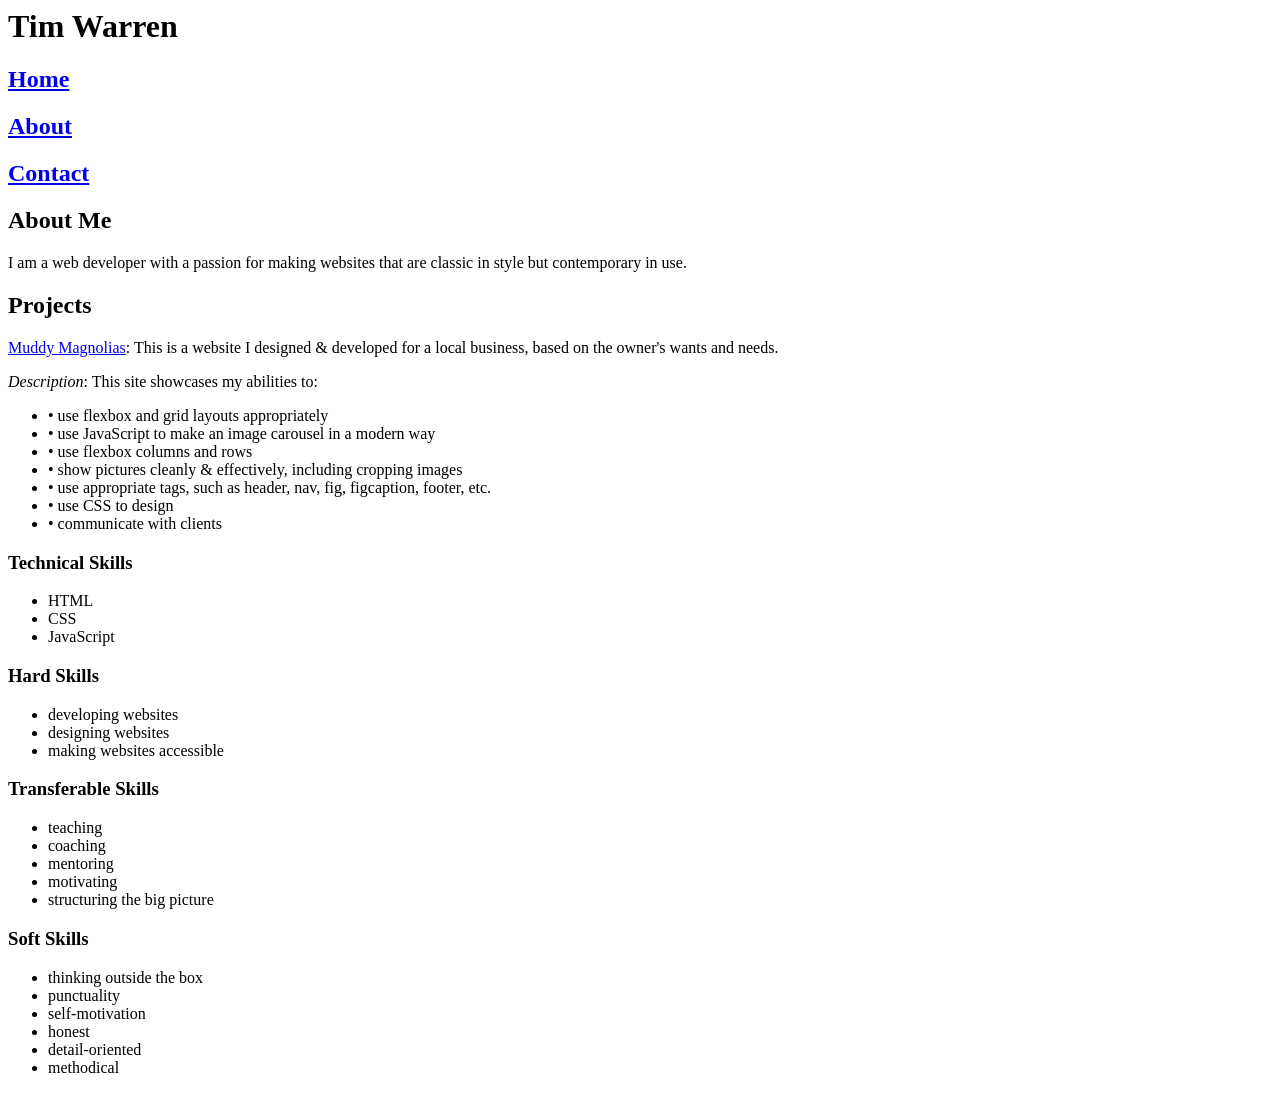
==== index.html @ 88c8ca96 "right home page name" ====
<html>
<head>
    <title>My Portfolio</title>
    <link rel="stylesheet" type="text/css" href="./resources/TWPortfolio.css">
</head>
<body>
    <header>
        <h1 class="name">Tim Warren</h1>
        <nav>
            <h2><a href="./index.html">Home</a></h2>
            <h2><a href="./TWAboutPortfolio.html">About</a></h2>
            <h2><a href="./TWContactPortfolio.html">Contact</a></h2>
        </nav>
    </header>
    <main>
        <div class="homePage">
            <div class="words">
    <h2>About Me</h2>
    <p>I am a web developer with a passion for making websites that are classic in style but contemporary in use.</p>
    <h2>Projects</h2>
    <p><a href="C:\Users\timwa\OneDrive\Documents\Web Development Projects\Portfolio Tim Warren\Muddy Magnolias\MuddyMagnolias.html" target="_blank" rel="noopener noreferrer">Muddy Magnolias</a>: This is a website I designed & developed for a local business, based on the owner's wants and needs.</p>
    <p class="description"><em>Description</em>: This site showcases my abilities to:</p>
        <ul>
            <li>• use flexbox and grid layouts appropriately</li>
            <li>• use JavaScript to make an image carousel in a modern way</li>
            <li>• use flexbox columns and rows</li>
            <li>• show pictures cleanly & effectively, including cropping images</li>
            <li>• use appropriate tags, such as header, nav, fig, figcaption, footer, etc.</li>
            <li>• use CSS to design</li>
            <li>• communicate with clients</li>
        </ul>
            </div>
            <div class="skills">
 <!--   <h2>Skills</h2>    -->
                <div class="skillBox">
            <h3>Technical Skills</h3>
    <ul>
        <li>HTML</li>
        <li>CSS</li>
        <li>JavaScript</li>
    </ul>
                </div>
                <div class="skillBox">
            <h3>Hard Skills</h3>
    <ul>
        <li>developing websites</li>
        <li>designing websites</li>
        <li>making websites accessible</li>
    </ul>
                </div>
                <div class="skillBox">
        <h3>Transferable Skills</h3>
        <ul>
            <li>teaching</li>
            <li>coaching</li>
            <li>mentoring</li>
            <li>motivating</li>
            <li>structuring the big picture</li>
        </ul>
                </div>
                <div class="skillBox">
        <h3>Soft Skills</h3>
        <ul>
            <li>thinking outside the box</li>
            <li>punctuality</li>
            <li>self-motivation</li>
            <li>honest</li>
            <li>detail-oriented</li>
            <li>methodical</li>
        </ul>
                </div>
            </div>
        </div>
    </main>
</body>
</html>
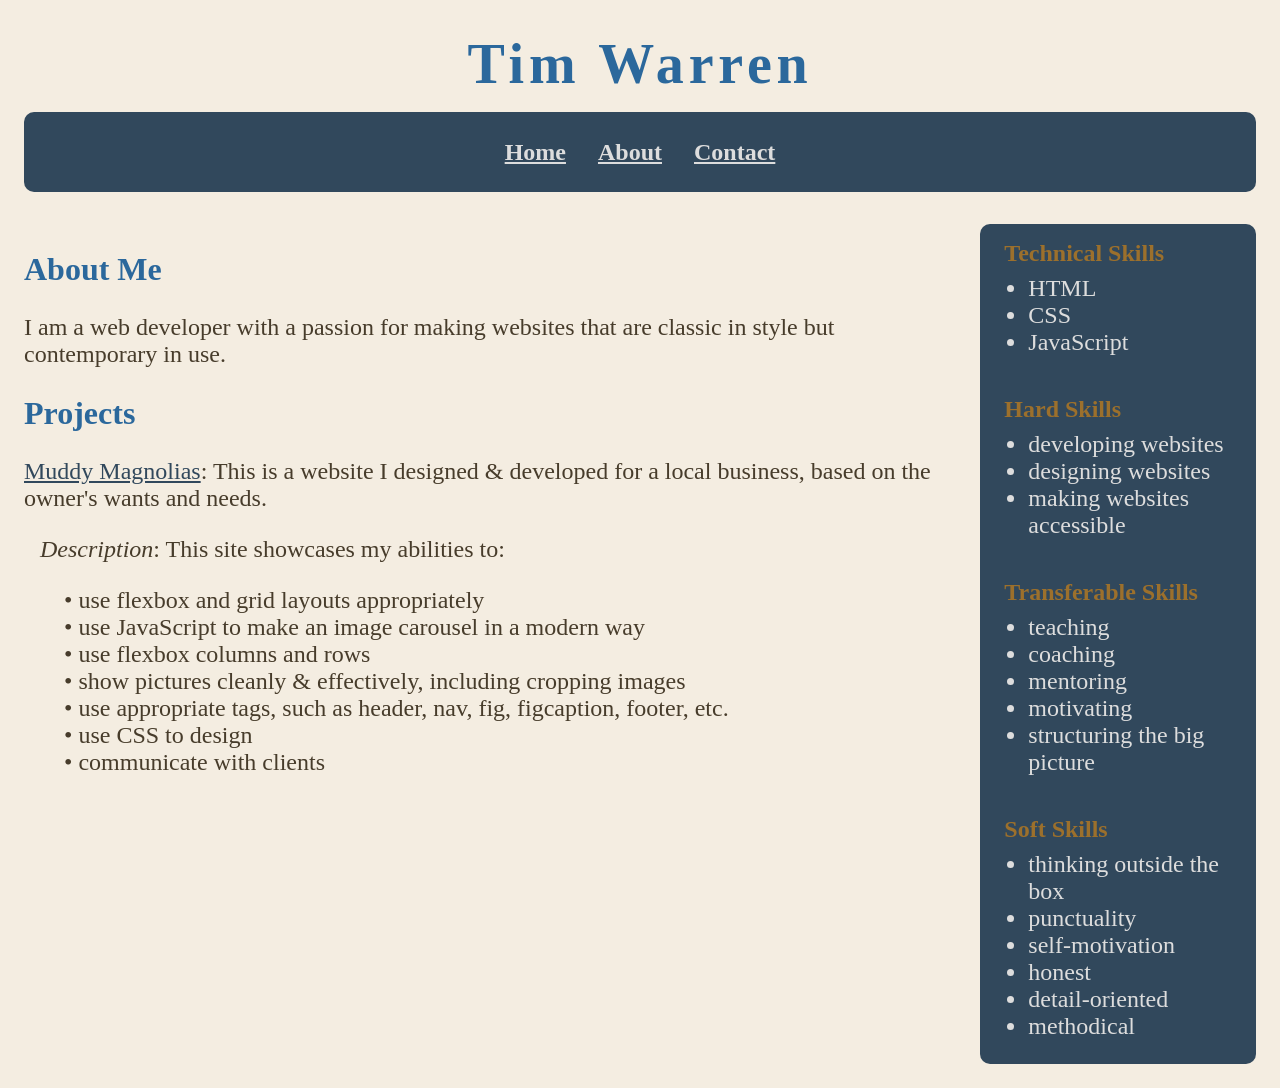
==== commit 9b3b84c6: "Fix stylesheet link case sensitivity" ====
--- a/index.html
+++ b/index.html
@@ -1,7 +1,7 @@
 <html>
 <head>
     <title>My Portfolio</title>
-    <link rel="stylesheet" type="text/css" href="./resources/TWPortfolio.css">
+    <link rel="stylesheet" type="text/css" href="./Resources/TWPortfolio.css">
 </head>
 <body>
     <header>
@@ -73,4 +73,4 @@
         </div>
     </main>
 </body>
-</html>+</html>
--- a/Resources/TWPortfolio.css
+++ b/Resources/TWPortfolio.css
@@ -0,0 +1,158 @@
+/*Colors
+light blue hsl(207.61, 56.78%, 39.02%)
+gold hsl(36.43, 56%, 39.22%)
+dark blue hsl(207.91, 30.5%, 27.65%)
+brown hsl(36.43, 24.56%, 22.35%)
+really dark blue hsl(207.27, 12.09%, 17.84%)
+*/
+html {
+    background-color: hsl(36.43, 46%, 92%);
+}
+
+header {
+    display:flex;
+    justify-content:center;
+    margin: 1rem;
+    flex-direction: column;
+}
+
+header h1 {
+    display: flex;
+    justify-content:center;
+    margin: 1rem;
+    letter-spacing: .3rem;
+    font-size:3.5rem;
+}
+
+nav {
+    display: flex;
+    justify-content: center;
+    gap: 2rem;
+    background-color: hsl(207.91, 30.5%, 27.65%);
+    border-radius: 10px;
+}
+
+/* home page layout */
+
+.homePage {
+    display: flex;
+    justify-content: space-between;
+    margin: 1rem;
+    gap: 30px;
+}
+
+a {
+    margin: 0;
+}
+
+.description {
+    padding-left: 1rem;
+    margin: 0;
+}
+
+.words ul {
+    list-style-type: none;
+}
+
+.skills {
+    display: flex;
+    justify-content: center;
+    flex-direction: column;
+    background-color: hsl(207.91, 30.5%, 27.65%);
+    border-radius: 10px;
+}
+
+.skillBox {
+    display: flex;
+    flex-direction: column;
+    align-items: flex-start;
+    margin: 1rem;
+    padding: 0 .5rem;
+}
+
+.skillBox h3 {
+    margin: 0;
+}
+
+.skillBox ul {
+    padding-left: 1rem;
+    color: #ddd;
+    list-style-type: disc;
+    margin: .5rem;
+}
+
+/* other page layouts */
+
+main {
+    display: flex;
+    justify-content: center;
+}
+
+.about, .contact {
+    margin: 2rem;
+    max-width: 1000px;
+    display: flex;
+    flex-direction: column;
+}
+
+/* Colors & Styles */
+h1 {font-size: 3rem;}
+
+h2 {font-size: 2rem;}
+
+h3 {font-size: 1.5rem;}
+
+h1, h2 {
+    color: hsl(207.61, 56.78%, 39.02%);
+    font-family:'Trebuchet MS';
+}
+
+h3 {
+    color: hsl(36.43, 56%, 39.22%);
+    margin: .5rem;
+    font-family:'Trebuchet MS';
+}
+
+p, ul {
+    font-size: 1.5rem;
+    color: hsl(36.43, 24.56%, 22.35%);
+    font-family:'Garamond';
+}
+
+main ul {
+    list-style-type:circle;
+}
+
+nav a, a:visited {
+    color: #ddd;
+    font-size: 1.5rem;
+}
+
+main a, main a:visited {
+    color:hsl(207.91, 30.5%, 27.65%);
+}
+
+a:hover {
+    border: 1px solid hsl(36.43, 56%, 39.22%);
+    border-radius: 8%;
+}
+
+/* responsiveness based on screen sizes */
+@media (max-width: 768px) {
+    header, nav, .homePage {
+        flex-direction: column;
+    }
+
+    header {
+        margin: 1rem;
+    }
+
+    nav {
+        align-items: center;
+        gap:.1rem;
+    }
+
+    nav h2 {
+        margin: .5rem;
+    }
+}
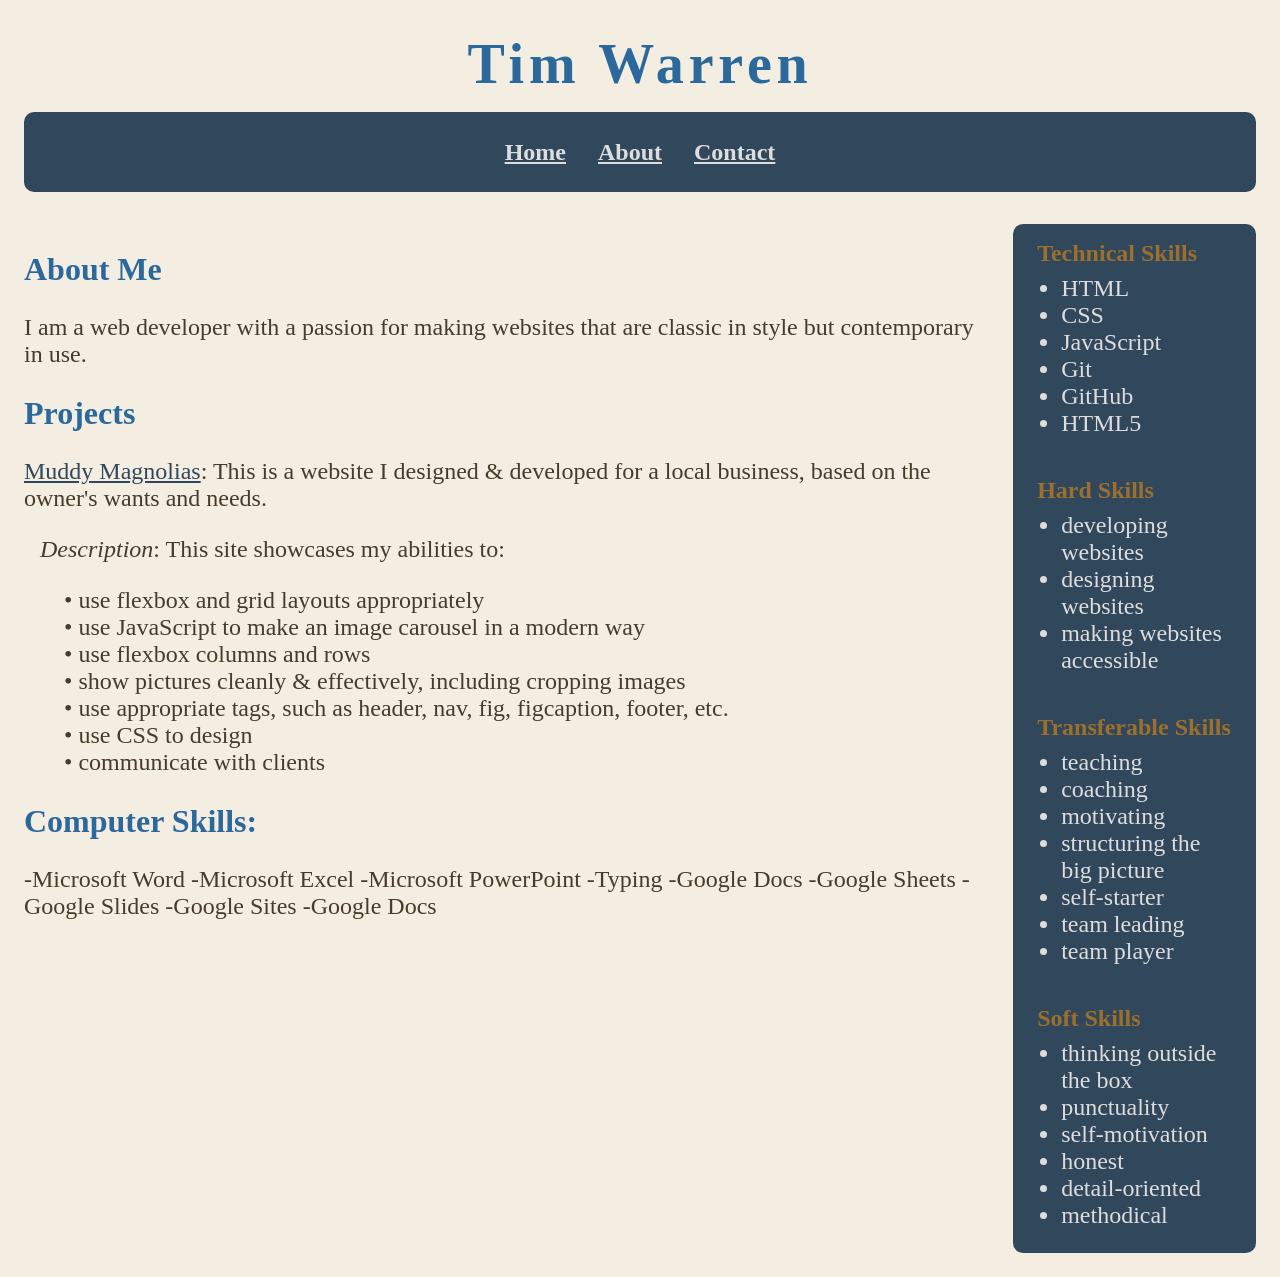
==== commit de06bf83: "added some skills" ====
--- a/index.html
+++ b/index.html
@@ -2,6 +2,7 @@
 <head>
     <title>My Portfolio</title>
     <link rel="stylesheet" type="text/css" href="./Resources/TWPortfolio.css">
+    <meta name="viewport" content="width=device-width, initial-scale=1.0">
 </head>
 <body>
     <header>
@@ -18,7 +19,7 @@
     <h2>About Me</h2>
     <p>I am a web developer with a passion for making websites that are classic in style but contemporary in use.</p>
     <h2>Projects</h2>
-    <p><a href="C:\Users\timwa\OneDrive\Documents\Web Development Projects\Portfolio Tim Warren\Muddy Magnolias\MuddyMagnolias.html" target="_blank" rel="noopener noreferrer">Muddy Magnolias</a>: This is a website I designed & developed for a local business, based on the owner's wants and needs.</p>
+    <p><a href="./Muddy Magnolias/MuddyMagnolias.html" target="_blank" rel="noopener noreferrer">Muddy Magnolias</a>: This is a website I designed & developed for a local business, based on the owner's wants and needs.</p>
     <p class="description"><em>Description</em>: This site showcases my abilities to:</p>
         <ul>
             <li>• use flexbox and grid layouts appropriately</li>
@@ -29,6 +30,8 @@
             <li>• use CSS to design</li>
             <li>• communicate with clients</li>
         </ul>
+    <h2>Computer Skills:</h2>
+    <p>-Microsoft Word -Microsoft Excel -Microsoft PowerPoint -Typing -Google Docs -Google Sheets -Google Slides -Google Sites -Google Docs</p>
             </div>
             <div class="skills">
  <!--   <h2>Skills</h2>    -->
@@ -38,6 +41,9 @@
         <li>HTML</li>
         <li>CSS</li>
         <li>JavaScript</li>
+        <li>Git</li>
+        <li>GitHub</li>
+        <li>HTML5</li>
     </ul>
                 </div>
                 <div class="skillBox">
@@ -53,9 +59,11 @@
         <ul>
             <li>teaching</li>
             <li>coaching</li>
-            <li>mentoring</li>
             <li>motivating</li>
             <li>structuring the big picture</li>
+            <li>self-starter</li>
+            <li>team leading</li>
+            <li>team player</li>
         </ul>
                 </div>
                 <div class="skillBox">
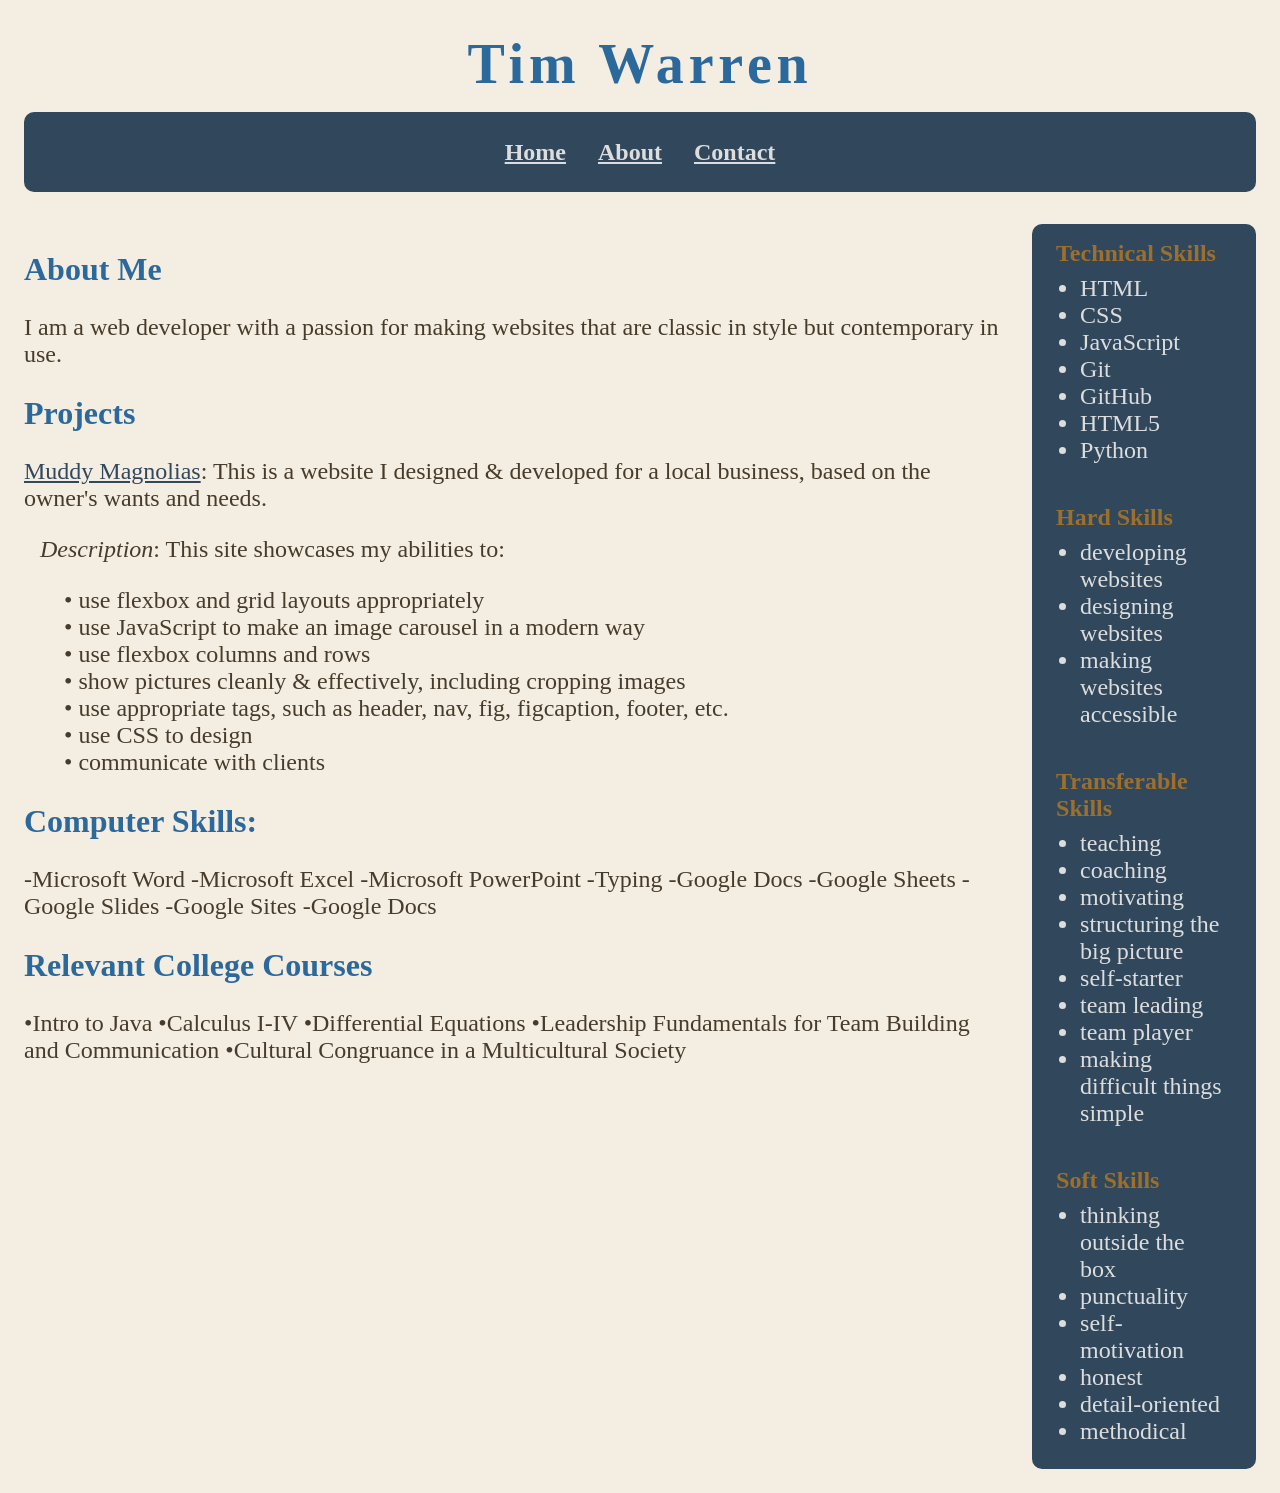
==== commit db3deb18: "added college courses" ====
--- a/index.html
+++ b/index.html
@@ -32,6 +32,8 @@
         </ul>
     <h2>Computer Skills:</h2>
     <p>-Microsoft Word -Microsoft Excel -Microsoft PowerPoint -Typing -Google Docs -Google Sheets -Google Slides -Google Sites -Google Docs</p>
+    <h2>Relevant College Courses</h2>
+    <p>•Intro to Java •Calculus I-IV •Differential Equations •Leadership Fundamentals for Team Building and Communication •Cultural Congruance in a Multicultural Society</p>
             </div>
             <div class="skills">
  <!--   <h2>Skills</h2>    -->
@@ -44,6 +46,7 @@
         <li>Git</li>
         <li>GitHub</li>
         <li>HTML5</li>
+        <li>Python</li>
     </ul>
                 </div>
                 <div class="skillBox">
@@ -64,6 +67,7 @@
             <li>self-starter</li>
             <li>team leading</li>
             <li>team player</li>
+            <li>making difficult things simple</li>
         </ul>
                 </div>
                 <div class="skillBox">
